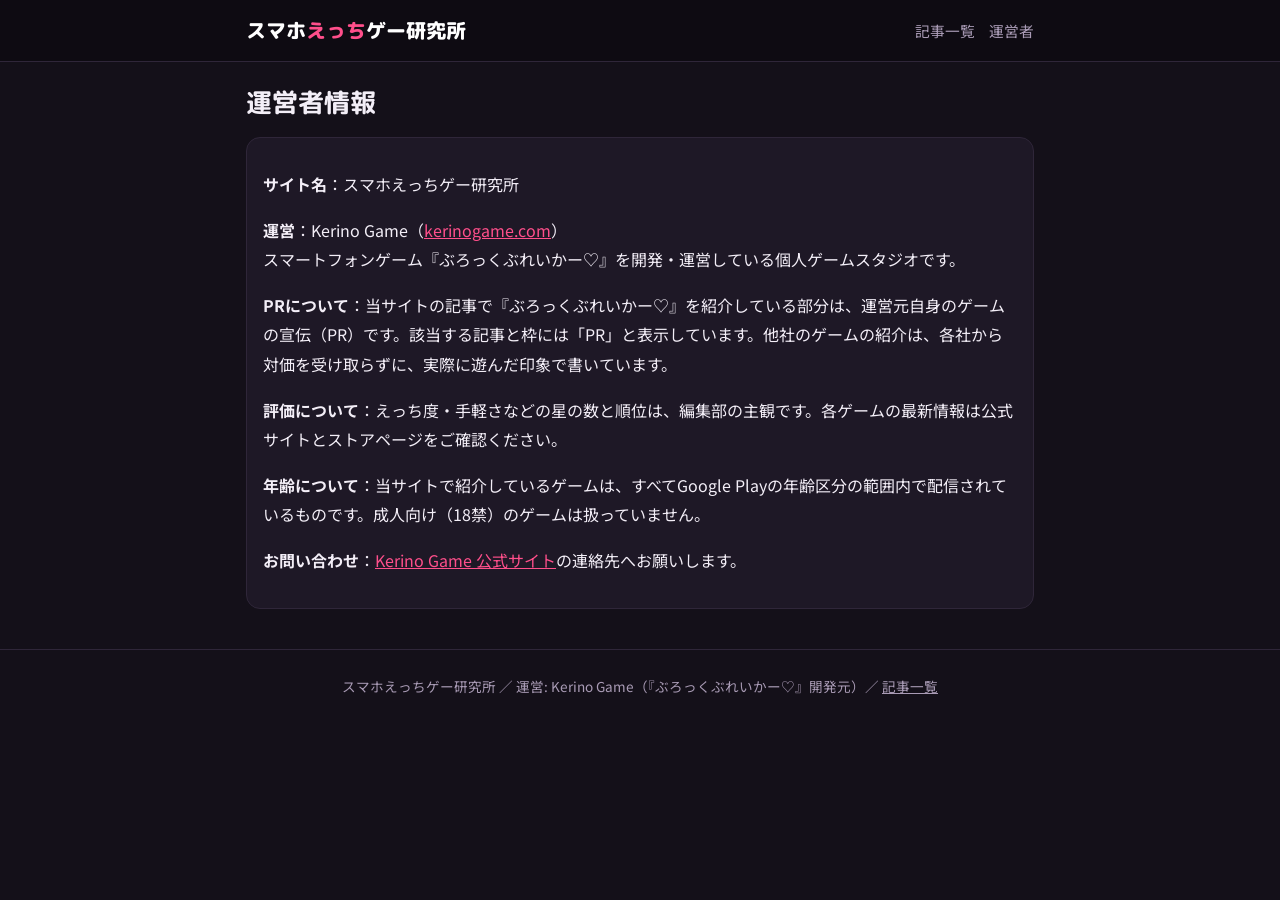
==== about.html @ 50548972 "スマホえっちゲー研究所（別ブランドのレビューサイト・運営者表示と PR 表示つき）: ランキング記事・脱衣ブロック崩し解説・18禁がない理由・運営者情報・sitemap・robots ユーザー 202" ====
<!DOCTYPE html>
<html lang="ja">
<head>
<meta charset="UTF-8">
<meta name="viewport" content="width=device-width, initial-scale=1.0">
<title>運営者情報｜スマホえっちゲー研究所</title>
<meta name="description" content="スマホえっちゲー研究所の運営者情報。当サイトはKerino Game（『ぶろっくぶれいかー♡』開発元）が運営しています。">
<link rel="canonical" href="https://ecchi-game-lab.com/about.html">
<link href="https://fonts.googleapis.com/css2?family=M+PLUS+Rounded+1c:wght@700;800&family=Noto+Sans+JP:wght@400;700&display=swap" rel="stylesheet">
<link rel="stylesheet" href="assets/style.css">
</head>
<body>
<header class="site"><div class="wrap"><a class="logo" href="./">スマホ<span>えっち</span>ゲー研究所</a><nav class="main"><a href="./">記事一覧</a><a href="about.html">運営者</a></nav></div></header>
<main class="wrap">
<h1>運営者情報</h1>
<div class="card">
<p><strong>サイト名</strong>：スマホえっちゲー研究所</p>
<p><strong>運営</strong>：Kerino Game（<a href="https://kerinogame.com/" rel="noopener">kerinogame.com</a>）<br>スマートフォンゲーム『ぶろっくぶれいかー♡』を開発・運営している個人ゲームスタジオです。</p>
<p><strong>PRについて</strong>：当サイトの記事で『ぶろっくぶれいかー♡』を紹介している部分は、運営元自身のゲームの宣伝（PR）です。該当する記事と枠には「PR」と表示しています。他社のゲームの紹介は、各社から対価を受け取らずに、実際に遊んだ印象で書いています。</p>
<p><strong>評価について</strong>：えっち度・手軽さなどの星の数と順位は、編集部の主観です。各ゲームの最新情報は公式サイトとストアページをご確認ください。</p>
<p><strong>年齢について</strong>：当サイトで紹介しているゲームは、すべてGoogle Playの年齢区分の範囲内で配信されているものです。成人向け（18禁）のゲームは扱っていません。</p>
<p><strong>お問い合わせ</strong>：<a href="https://kerinogame.com/" rel="noopener">Kerino Game 公式サイト</a>の連絡先へお願いします。</p>
</div>
</main>
<footer class="site">スマホえっちゲー研究所 ／ 運営: Kerino Game（『ぶろっくぶれいかー♡』開発元）／ <a href="./">記事一覧</a></footer>
</body>
</html>
---- assets/style.css ----
:root{--bg:#141019;--panel:#1e1826;--line:#2f2639;--ink:#f3eef7;--muted:#a99bb5;--accent:#ff4f8b;--accent2:#ffb347;--gold:#ffd166}
*{box-sizing:border-box}
body{margin:0;background:var(--bg);color:var(--ink);font-family:"Noto Sans JP",system-ui,sans-serif;line-height:1.85}
a{color:var(--accent)}
.wrap{max-width:820px;margin:0 auto;padding:0 16px}
header.site{background:#0e0b12;border-bottom:1px solid var(--line)}
header.site .wrap{display:flex;align-items:center;justify-content:space-between;padding:12px 16px}
.logo{font-family:"M PLUS Rounded 1c",sans-serif;font-weight:800;font-size:1.25rem;color:#fff;text-decoration:none}
.logo span{color:var(--accent)}
nav.main a{color:var(--muted);text-decoration:none;margin-left:14px;font-size:.92rem}
h1{font-family:"M PLUS Rounded 1c",sans-serif;font-size:1.6rem;line-height:1.45;margin:22px 0 10px}
h2{font-family:"M PLUS Rounded 1c",sans-serif;font-size:1.28rem;margin:38px 0 12px;padding-left:12px;border-left:5px solid var(--accent)}
h3{font-family:"M PLUS Rounded 1c",sans-serif;font-size:1.1rem;margin:0 0 6px}
.date{color:var(--muted);font-size:.88rem}
.pr{font-size:.84rem;color:var(--muted);background:var(--panel);border:1px solid var(--line);border-radius:8px;padding:8px 12px;margin:12px 0 18px}
.lead{background:var(--panel);border-left:4px solid var(--accent2);padding:12px 16px;border-radius:0 10px 10px 0;margin:14px 0 20px}
.card{background:var(--panel);border:1px solid var(--line);border-radius:14px;padding:16px;margin:16px 0}
.card.top{border:2px solid var(--gold);box-shadow:0 0 0 4px rgba(255,209,102,.12)}
.badge{display:inline-block;background:var(--accent);color:#fff;font-weight:800;font-family:"M PLUS Rounded 1c",sans-serif;border-radius:999px;padding:1px 12px;margin-right:8px}
.top .badge{background:var(--gold);color:#2a2000}
.tag{display:inline-block;font-size:.75rem;background:#3a2f47;color:#fff;border-radius:4px;padding:0 6px;margin-left:6px;vertical-align:middle}
.meta{color:var(--muted);font-size:.9rem;margin:4px 0 8px}
.stars{color:var(--gold);letter-spacing:1px}
.btn{display:inline-block;background:var(--accent);color:#fff;text-decoration:none;font-weight:800;font-family:"M PLUS Rounded 1c",sans-serif;padding:12px 22px;border-radius:999px;margin-top:10px}
.btn:hover{opacity:.9}
.hero img{width:100%;border-radius:12px;display:block;margin:10px 0}
table{width:100%;border-collapse:collapse;font-size:.92rem;background:var(--panel);border-radius:12px;overflow:hidden}
th,td{padding:9px 8px;border-bottom:1px solid var(--line);text-align:left;vertical-align:top}
th{background:#2a2135}
.faq dt{font-weight:700;margin-top:14px}
.faq dd{margin:4px 0 0 0;color:#ddd3e6}
.list a.item{display:block;background:var(--panel);border:1px solid var(--line);border-radius:12px;padding:14px 16px;margin:12px 0;text-decoration:none;color:var(--ink)}
.list a.item:hover{border-color:var(--accent)}
.list .t{font-weight:700;font-family:"M PLUS Rounded 1c",sans-serif}
.list .d{color:var(--muted);font-size:.9rem}
footer.site{border-top:1px solid var(--line);margin-top:40px;padding:24px 16px;color:var(--muted);font-size:.85rem;text-align:center}
footer.site a{color:var(--muted)}
.toc{background:var(--panel);border-radius:12px;padding:12px 16px;font-size:.95rem}
.small{font-size:.85rem;color:var(--muted)}
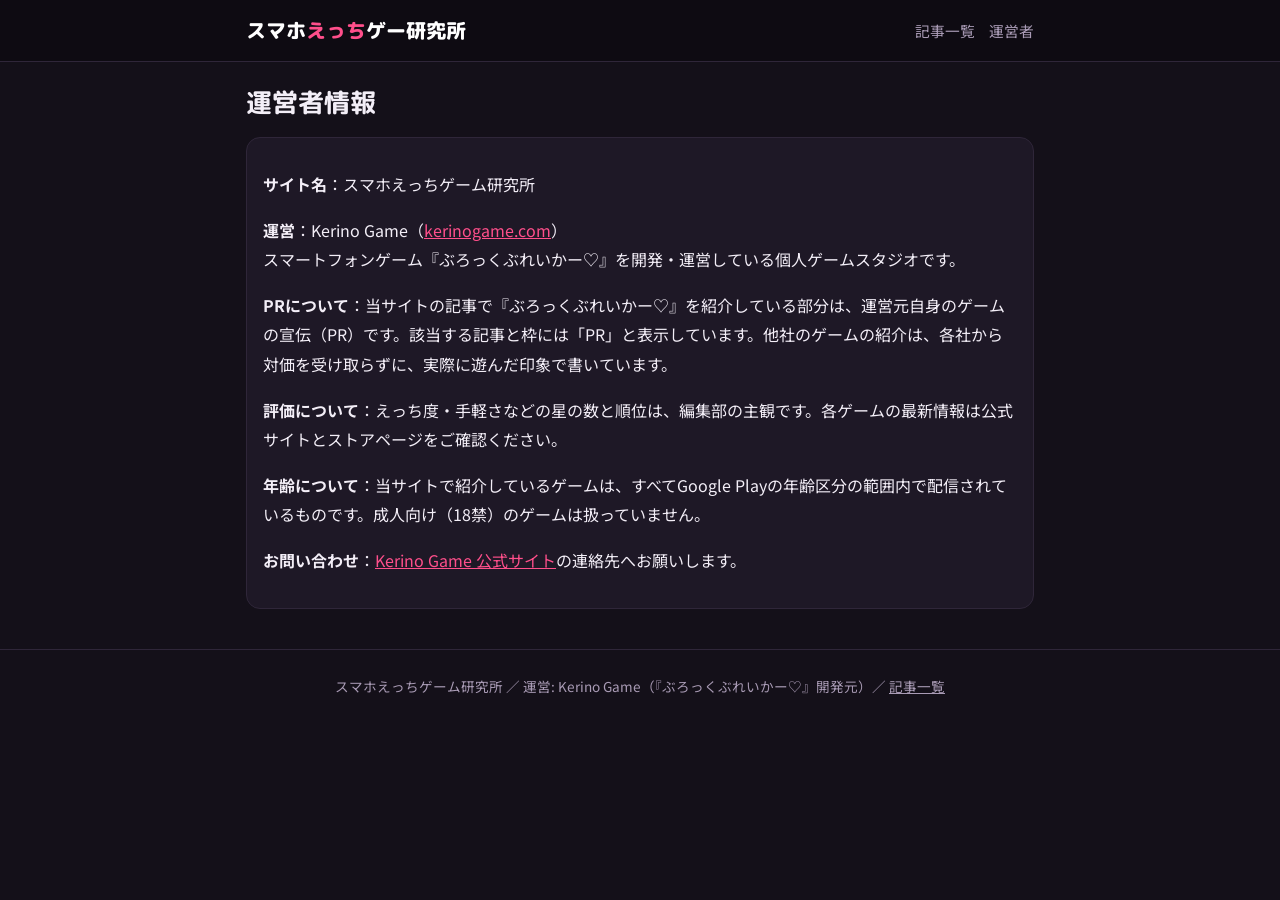
==== commit 1e77fe7e: "サイト名を「スマホえっちゲーム研究所」に変更（ユーザー 2026-11-3） Co-Authored-By: Claude Opus 5.5 <noreply@anthropic.com>" ====
--- a/about.html
+++ b/about.html
@@ -3,8 +3,8 @@
 <head>
 <meta charset="UTF-8">
 <meta name="viewport" content="width=device-width, initial-scale=1.0">
-<title>運営者情報｜スマホえっちゲー研究所</title>
-<meta name="description" content="スマホえっちゲー研究所の運営者情報。当サイトはKerino Game（『ぶろっくぶれいかー♡』開発元）が運営しています。">
+<title>運営者情報｜スマホえっちゲーム研究所</title>
+<meta name="description" content="スマホえっちゲーム研究所の運営者情報。当サイトはKerino Game（『ぶろっくぶれいかー♡』開発元）が運営しています。">
 <link rel="canonical" href="https://ecchi-game-lab.com/about.html">
 <link href="https://fonts.googleapis.com/css2?family=M+PLUS+Rounded+1c:wght@700;800&family=Noto+Sans+JP:wght@400;700&display=swap" rel="stylesheet">
 <link rel="stylesheet" href="assets/style.css">
@@ -14,7 +14,7 @@
 <main class="wrap">
 <h1>運営者情報</h1>
 <div class="card">
-<p><strong>サイト名</strong>：スマホえっちゲー研究所</p>
+<p><strong>サイト名</strong>：スマホえっちゲーム研究所</p>
 <p><strong>運営</strong>：Kerino Game（<a href="https://kerinogame.com/" rel="noopener">kerinogame.com</a>）<br>スマートフォンゲーム『ぶろっくぶれいかー♡』を開発・運営している個人ゲームスタジオです。</p>
 <p><strong>PRについて</strong>：当サイトの記事で『ぶろっくぶれいかー♡』を紹介している部分は、運営元自身のゲームの宣伝（PR）です。該当する記事と枠には「PR」と表示しています。他社のゲームの紹介は、各社から対価を受け取らずに、実際に遊んだ印象で書いています。</p>
 <p><strong>評価について</strong>：えっち度・手軽さなどの星の数と順位は、編集部の主観です。各ゲームの最新情報は公式サイトとストアページをご確認ください。</p>
@@ -22,6 +22,6 @@
 <p><strong>お問い合わせ</strong>：<a href="https://kerinogame.com/" rel="noopener">Kerino Game 公式サイト</a>の連絡先へお願いします。</p>
 </div>
 </main>
-<footer class="site">スマホえっちゲー研究所 ／ 運営: Kerino Game（『ぶろっくぶれいかー♡』開発元）／ <a href="./">記事一覧</a></footer>
+<footer class="site">スマホえっちゲーム研究所 ／ 運営: Kerino Game（『ぶろっくぶれいかー♡』開発元）／ <a href="./">記事一覧</a></footer>
 </body>
 </html>
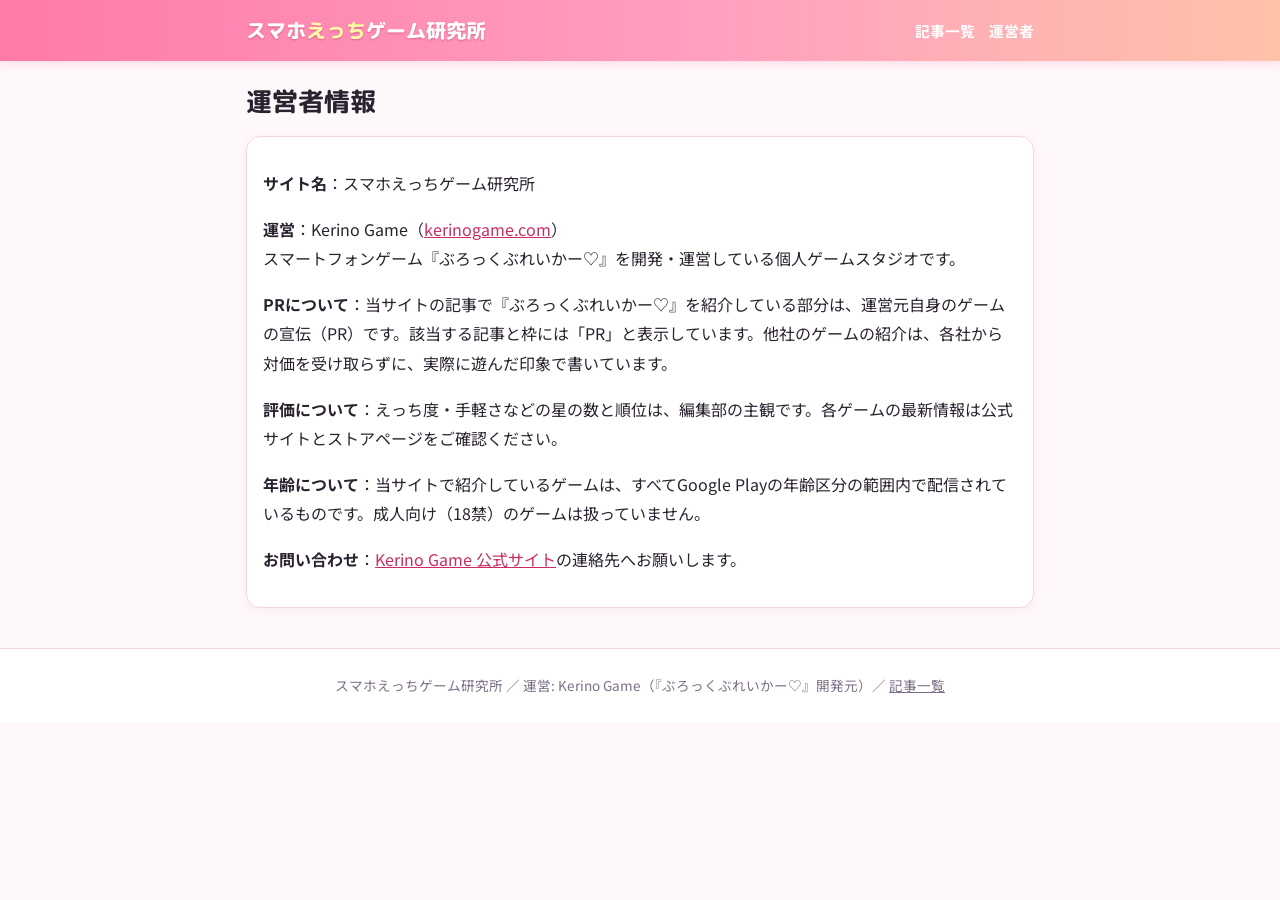
==== commit 958b8e0a: "﻿配色を明るく（白〜淡いピンクの地・濃い文字・ピンクのヘッダー・1 位は金の枠）／ヘッダーのロゴも「スマホえっちゲーム研究所」に（ユーザー 2026-11-3「サイト全体が暗い」） Co-Author" ====
--- a/about.html
+++ b/about.html
@@ -10,7 +10,7 @@
 <link rel="stylesheet" href="assets/style.css">
 </head>
 <body>
-<header class="site"><div class="wrap"><a class="logo" href="./">スマホ<span>えっち</span>ゲー研究所</a><nav class="main"><a href="./">記事一覧</a><a href="about.html">運営者</a></nav></div></header>
+<header class="site"><div class="wrap"><a class="logo" href="./">スマホ<span>えっち</span>ゲーム研究所</a><nav class="main"><a href="./">記事一覧</a><a href="about.html">運営者</a></nav></div></header>
 <main class="wrap">
 <h1>運営者情報</h1>
 <div class="card">
--- a/assets/style.css
+++ b/assets/style.css
@@ -1,39 +1,43 @@
-:root{--bg:#141019;--panel:#1e1826;--line:#2f2639;--ink:#f3eef7;--muted:#a99bb5;--accent:#ff4f8b;--accent2:#ffb347;--gold:#ffd166}
+/* 2026-11-3 ユーザー「サイト全体が暗い」→ 明るい配色（白〜淡いピンクの地・濃い文字・ピンクの差し色） */
+:root{--bg:#fff8fb;--panel:#ffffff;--soft:#ffeef5;--line:#f3d6e2;--ink:#2b2230;--muted:#7d6f86;--accent:#e8407a;--accent-ink:#c92d63;--accent2:#ff9f43;--gold:#f5b700;--goldbg:#fff7da}
 *{box-sizing:border-box}
 body{margin:0;background:var(--bg);color:var(--ink);font-family:"Noto Sans JP",system-ui,sans-serif;line-height:1.85}
-a{color:var(--accent)}
+a{color:var(--accent-ink)}
 .wrap{max-width:820px;margin:0 auto;padding:0 16px}
-header.site{background:#0e0b12;border-bottom:1px solid var(--line)}
-header.site .wrap{display:flex;align-items:center;justify-content:space-between;padding:12px 16px}
-.logo{font-family:"M PLUS Rounded 1c",sans-serif;font-weight:800;font-size:1.25rem;color:#fff;text-decoration:none}
-.logo span{color:var(--accent)}
-nav.main a{color:var(--muted);text-decoration:none;margin-left:14px;font-size:.92rem}
-h1{font-family:"M PLUS Rounded 1c",sans-serif;font-size:1.6rem;line-height:1.45;margin:22px 0 10px}
-h2{font-family:"M PLUS Rounded 1c",sans-serif;font-size:1.28rem;margin:38px 0 12px;padding-left:12px;border-left:5px solid var(--accent)}
+header.site{background:linear-gradient(90deg,#ff7aa8,#ff9fc0 55%,#ffc2a8);box-shadow:0 2px 10px rgba(232,64,122,.18)}
+header.site .wrap{display:flex;align-items:center;justify-content:space-between;flex-wrap:wrap;gap:6px;padding:12px 16px}
+.logo{font-family:"M PLUS Rounded 1c",sans-serif;font-weight:800;font-size:1.25rem;color:#fff;text-decoration:none;text-shadow:0 1px 2px rgba(150,20,70,.35)}
+.logo span{color:#fff6a8}
+nav.main a{color:#fff;text-decoration:none;margin-left:14px;font-size:.92rem;font-weight:700}
+nav.main a:hover{text-decoration:underline}
+h1{font-family:"M PLUS Rounded 1c",sans-serif;font-size:1.6rem;line-height:1.45;margin:22px 0 10px;text-wrap:balance}
+h2{font-family:"M PLUS Rounded 1c",sans-serif;font-size:1.28rem;margin:38px 0 12px;padding:6px 12px;border-left:6px solid var(--accent);background:var(--soft);border-radius:0 10px 10px 0}
 h3{font-family:"M PLUS Rounded 1c",sans-serif;font-size:1.1rem;margin:0 0 6px}
 .date{color:var(--muted);font-size:.88rem}
-.pr{font-size:.84rem;color:var(--muted);background:var(--panel);border:1px solid var(--line);border-radius:8px;padding:8px 12px;margin:12px 0 18px}
-.lead{background:var(--panel);border-left:4px solid var(--accent2);padding:12px 16px;border-radius:0 10px 10px 0;margin:14px 0 20px}
-.card{background:var(--panel);border:1px solid var(--line);border-radius:14px;padding:16px;margin:16px 0}
-.card.top{border:2px solid var(--gold);box-shadow:0 0 0 4px rgba(255,209,102,.12)}
+.pr{font-size:.84rem;color:var(--muted);background:#fff;border:1px dashed var(--line);border-radius:8px;padding:8px 12px;margin:12px 0 18px}
+.lead{background:#fff4e8;border-left:4px solid var(--accent2);padding:12px 16px;border-radius:0 10px 10px 0;margin:14px 0 20px}
+.card{background:var(--panel);border:1px solid var(--line);border-radius:14px;padding:16px;margin:16px 0;box-shadow:0 2px 10px rgba(232,64,122,.07)}
+.card.top{border:2px solid var(--gold);background:linear-gradient(180deg,var(--goldbg),#fff 60%);box-shadow:0 4px 18px rgba(245,183,0,.22)}
 .badge{display:inline-block;background:var(--accent);color:#fff;font-weight:800;font-family:"M PLUS Rounded 1c",sans-serif;border-radius:999px;padding:1px 12px;margin-right:8px}
-.top .badge{background:var(--gold);color:#2a2000}
-.tag{display:inline-block;font-size:.75rem;background:#3a2f47;color:#fff;border-radius:4px;padding:0 6px;margin-left:6px;vertical-align:middle}
+.top .badge{background:var(--gold);color:#3a2a00}
+.tag{display:inline-block;font-size:.75rem;background:#efe6f3;color:#5b4d66;border-radius:4px;padding:0 6px;margin-left:6px;vertical-align:middle}
 .meta{color:var(--muted);font-size:.9rem;margin:4px 0 8px}
 .stars{color:var(--gold);letter-spacing:1px}
-.btn{display:inline-block;background:var(--accent);color:#fff;text-decoration:none;font-weight:800;font-family:"M PLUS Rounded 1c",sans-serif;padding:12px 22px;border-radius:999px;margin-top:10px}
-.btn:hover{opacity:.9}
+.btn{display:inline-block;background:linear-gradient(90deg,#ff5f93,#ff8a5c);color:#fff;text-decoration:none;font-weight:800;font-family:"M PLUS Rounded 1c",sans-serif;padding:12px 22px;border-radius:999px;margin-top:10px;box-shadow:0 3px 10px rgba(232,64,122,.3)}
+.btn:hover{opacity:.92}
 .hero img{width:100%;border-radius:12px;display:block;margin:10px 0}
-table{width:100%;border-collapse:collapse;font-size:.92rem;background:var(--panel);border-radius:12px;overflow:hidden}
+.tablewrap,.wrap>table{overflow-x:auto}
+table{width:100%;border-collapse:collapse;font-size:.92rem;background:var(--panel);border-radius:12px;overflow:hidden;border:1px solid var(--line)}
 th,td{padding:9px 8px;border-bottom:1px solid var(--line);text-align:left;vertical-align:top}
-th{background:#2a2135}
+th{background:var(--soft);color:#5a2840}
+tr:nth-child(even) td{background:#fffafc}
 .faq dt{font-weight:700;margin-top:14px}
-.faq dd{margin:4px 0 0 0;color:#ddd3e6}
-.list a.item{display:block;background:var(--panel);border:1px solid var(--line);border-radius:12px;padding:14px 16px;margin:12px 0;text-decoration:none;color:var(--ink)}
-.list a.item:hover{border-color:var(--accent)}
-.list .t{font-weight:700;font-family:"M PLUS Rounded 1c",sans-serif}
+.faq dd{margin:4px 0 0 0;color:#4a3f52}
+.list a.item{display:block;background:var(--panel);border:1px solid var(--line);border-radius:12px;padding:14px 16px;margin:12px 0;text-decoration:none;color:var(--ink);box-shadow:0 2px 8px rgba(232,64,122,.06)}
+.list a.item:hover{border-color:var(--accent);box-shadow:0 4px 14px rgba(232,64,122,.15)}
+.list .t{font-weight:700;font-family:"M PLUS Rounded 1c",sans-serif;color:var(--accent-ink)}
 .list .d{color:var(--muted);font-size:.9rem}
-footer.site{border-top:1px solid var(--line);margin-top:40px;padding:24px 16px;color:var(--muted);font-size:.85rem;text-align:center}
+footer.site{border-top:1px solid var(--line);background:#fff;margin-top:40px;padding:24px 16px;color:var(--muted);font-size:.85rem;text-align:center}
 footer.site a{color:var(--muted)}
-.toc{background:var(--panel);border-radius:12px;padding:12px 16px;font-size:.95rem}
+.toc{background:#fff;border:1px solid var(--line);border-radius:12px;padding:12px 16px;font-size:.95rem}
 .small{font-size:.85rem;color:var(--muted)}
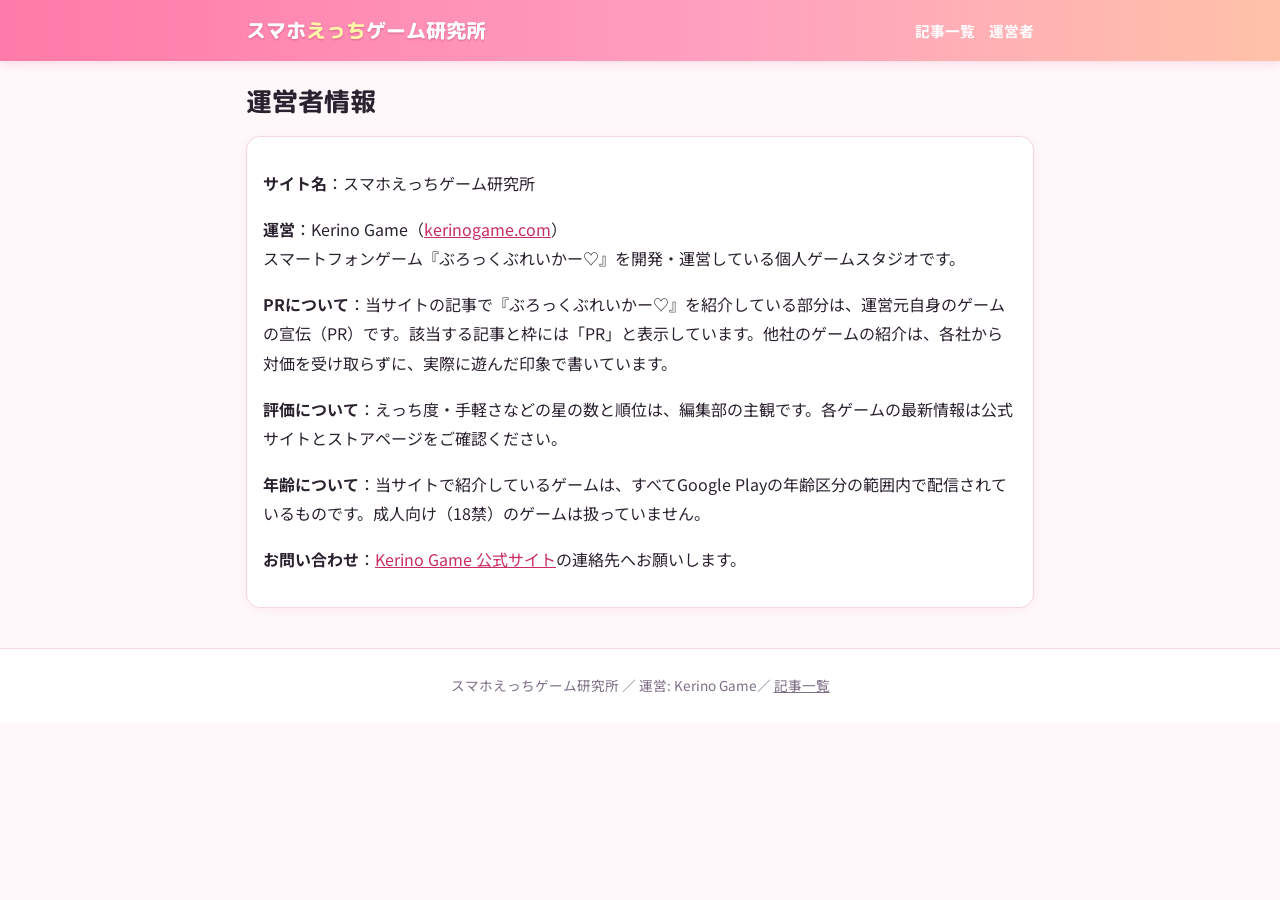
==== commit 398842aa: "﻿「お色気」を削除／トップの運営者注記と「（『ぶろっくぶれいかー♡』開発元）」を削除／トップの記事一覧の下に新着記事（ランキングの冒頭・1〜3 位・続きへのボタン）。1 位の枠の PR 表示は残す（ユ" ====
--- a/about.html
+++ b/about.html
@@ -4,7 +4,7 @@
 <meta charset="UTF-8">
 <meta name="viewport" content="width=device-width, initial-scale=1.0">
 <title>運営者情報｜スマホえっちゲーム研究所</title>
-<meta name="description" content="スマホえっちゲーム研究所の運営者情報。当サイトはKerino Game（『ぶろっくぶれいかー♡』開発元）が運営しています。">
+<meta name="description" content="スマホえっちゲーム研究所の運営者情報。当サイトはKerino Gameが運営しています。">
 <link rel="canonical" href="https://ecchi-game-lab.com/about.html">
 <link href="https://fonts.googleapis.com/css2?family=M+PLUS+Rounded+1c:wght@700;800&family=Noto+Sans+JP:wght@400;700&display=swap" rel="stylesheet">
 <link rel="stylesheet" href="assets/style.css">
@@ -22,6 +22,6 @@
 <p><strong>お問い合わせ</strong>：<a href="https://kerinogame.com/" rel="noopener">Kerino Game 公式サイト</a>の連絡先へお願いします。</p>
 </div>
 </main>
-<footer class="site">スマホえっちゲーム研究所 ／ 運営: Kerino Game（『ぶろっくぶれいかー♡』開発元）／ <a href="./">記事一覧</a></footer>
+<footer class="site">スマホえっちゲーム研究所 ／ 運営: Kerino Game／ <a href="./">記事一覧</a></footer>
 </body>
 </html>
--- a/assets/style.css
+++ b/assets/style.css
@@ -41,3 +41,6 @@
 footer.site a{color:var(--muted)}
 .toc{background:#fff;border:1px solid var(--line);border-radius:12px;padding:12px 16px;font-size:.95rem}
 .small{font-size:.85rem;color:var(--muted)}
+.latest-t{font-size:1.2rem;margin:4px 0 8px}
+.latest-t a{color:var(--ink);text-decoration:none}
+.latest-t a:hover{color:var(--accent-ink)}
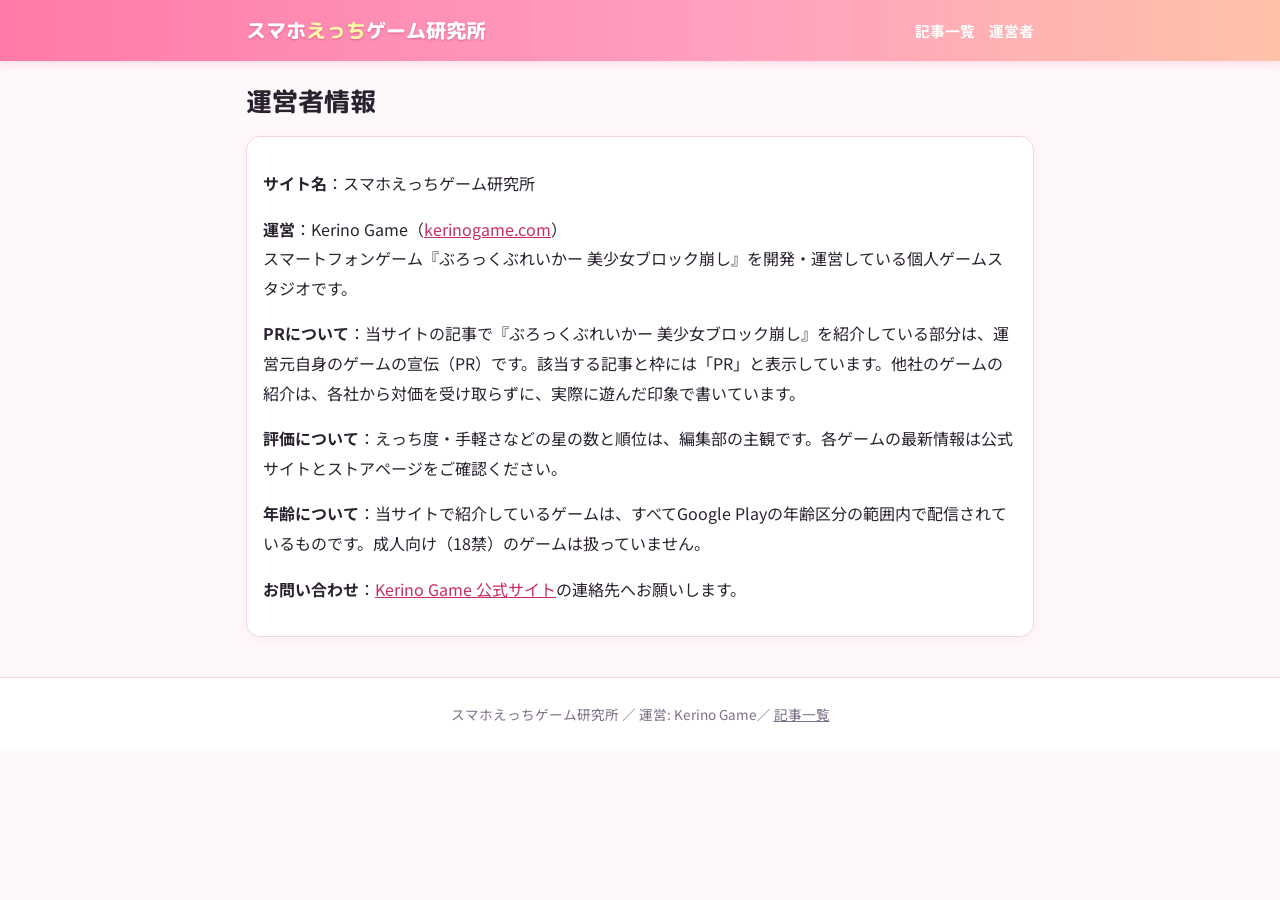
==== commit 133b4853: "﻿ランキングを 5 選に（6〜10 位・比較表・構造化データを削除）／アプリ名を「ぶろっくぶれいかー 美少女ブロック崩し」に統一（ユーザー 2026-11-3） Co-Authored-By: Cla" ====
--- a/about.html
+++ b/about.html
@@ -15,8 +15,8 @@
 <h1>運営者情報</h1>
 <div class="card">
 <p><strong>サイト名</strong>：スマホえっちゲーム研究所</p>
-<p><strong>運営</strong>：Kerino Game（<a href="https://kerinogame.com/" rel="noopener">kerinogame.com</a>）<br>スマートフォンゲーム『ぶろっくぶれいかー♡』を開発・運営している個人ゲームスタジオです。</p>
-<p><strong>PRについて</strong>：当サイトの記事で『ぶろっくぶれいかー♡』を紹介している部分は、運営元自身のゲームの宣伝（PR）です。該当する記事と枠には「PR」と表示しています。他社のゲームの紹介は、各社から対価を受け取らずに、実際に遊んだ印象で書いています。</p>
+<p><strong>運営</strong>：Kerino Game（<a href="https://kerinogame.com/" rel="noopener">kerinogame.com</a>）<br>スマートフォンゲーム『ぶろっくぶれいかー 美少女ブロック崩し』を開発・運営している個人ゲームスタジオです。</p>
+<p><strong>PRについて</strong>：当サイトの記事で『ぶろっくぶれいかー 美少女ブロック崩し』を紹介している部分は、運営元自身のゲームの宣伝（PR）です。該当する記事と枠には「PR」と表示しています。他社のゲームの紹介は、各社から対価を受け取らずに、実際に遊んだ印象で書いています。</p>
 <p><strong>評価について</strong>：えっち度・手軽さなどの星の数と順位は、編集部の主観です。各ゲームの最新情報は公式サイトとストアページをご確認ください。</p>
 <p><strong>年齢について</strong>：当サイトで紹介しているゲームは、すべてGoogle Playの年齢区分の範囲内で配信されているものです。成人向け（18禁）のゲームは扱っていません。</p>
 <p><strong>お問い合わせ</strong>：<a href="https://kerinogame.com/" rel="noopener">Kerino Game 公式サイト</a>の連絡先へお願いします。</p>
